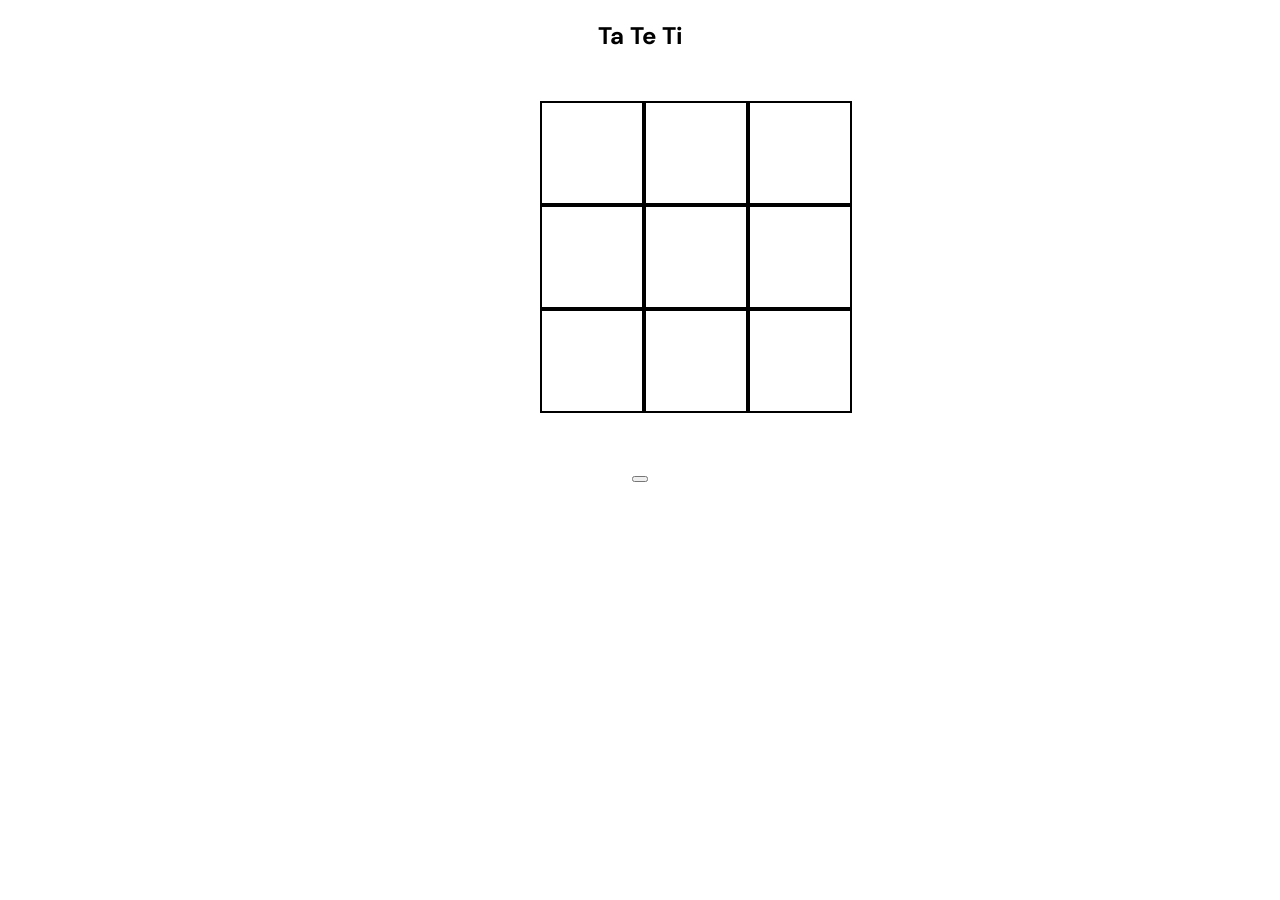
==== index-START.html @ 7414bb49 "The index and the css are ready. need to implement javascript" ====
<!DOCTYPE html>
<html lang="en">
<head>
    <meta charset="UTF-8">
    <meta http-equiv="X-UA-Compatible" content="IE=edge">
    <meta name="viewport" content="width=device-width, initial-scale=1.0">
    <title>Document</title>
    <link rel="stylesheet" href="style-START.css">
    <link rel="preconnect" href="https://fonts.googleapis.com">
    <link rel="preconnect" href="https://fonts.gstatic.com" crossorigin>
    <link href="https://fonts.googleapis.com/css2?family=DM+Sans&display=swap" rel="stylesheet">
</head>
<body>
    <section>
        <h1>Ta Te Ti</h1>
        <div class="game--container">
        <div data-cell-index="0" class="cell"></div>
        <div data-cell-index="1" class="cell"></div>
        <div data-cell-index="2" class="cell"></div>
        <div data-cell-index="3" class="cell"></div>
        <div data-cell-index="4" class="cell"></div>
        <div data-cell-index="5" class="cell"></div>
        <div data-cell-index="6" class="cell"></div>
        <div data-cell-index="7" class="cell"></div>
        <div data-cell-index="7" class="cell"></div>
        </div>
        
        <h2 class="game--status"></h2>
        <button class="game--restart"></button>
    </section>
    
<script src="script-START.js"></script>
</body>
</html>
---- style-START.css ----
body{
    font-family: 'DM Sans', sans-serif;
}
section{
    text-align: center;
}
.game--container{
    display: grid;
    grid-template-columns: repeat(3, auto);
    width: 200px;
    margin: 50px auto;
}
.cell{
    font-family: "Permanent Marker", cursive;
    width: 100px;
    height: 100px;
    box-shadow: 50 50 50 50px black;
    border: 2px solid black;
    line-height: 50px;
    font-size: 60px;
}
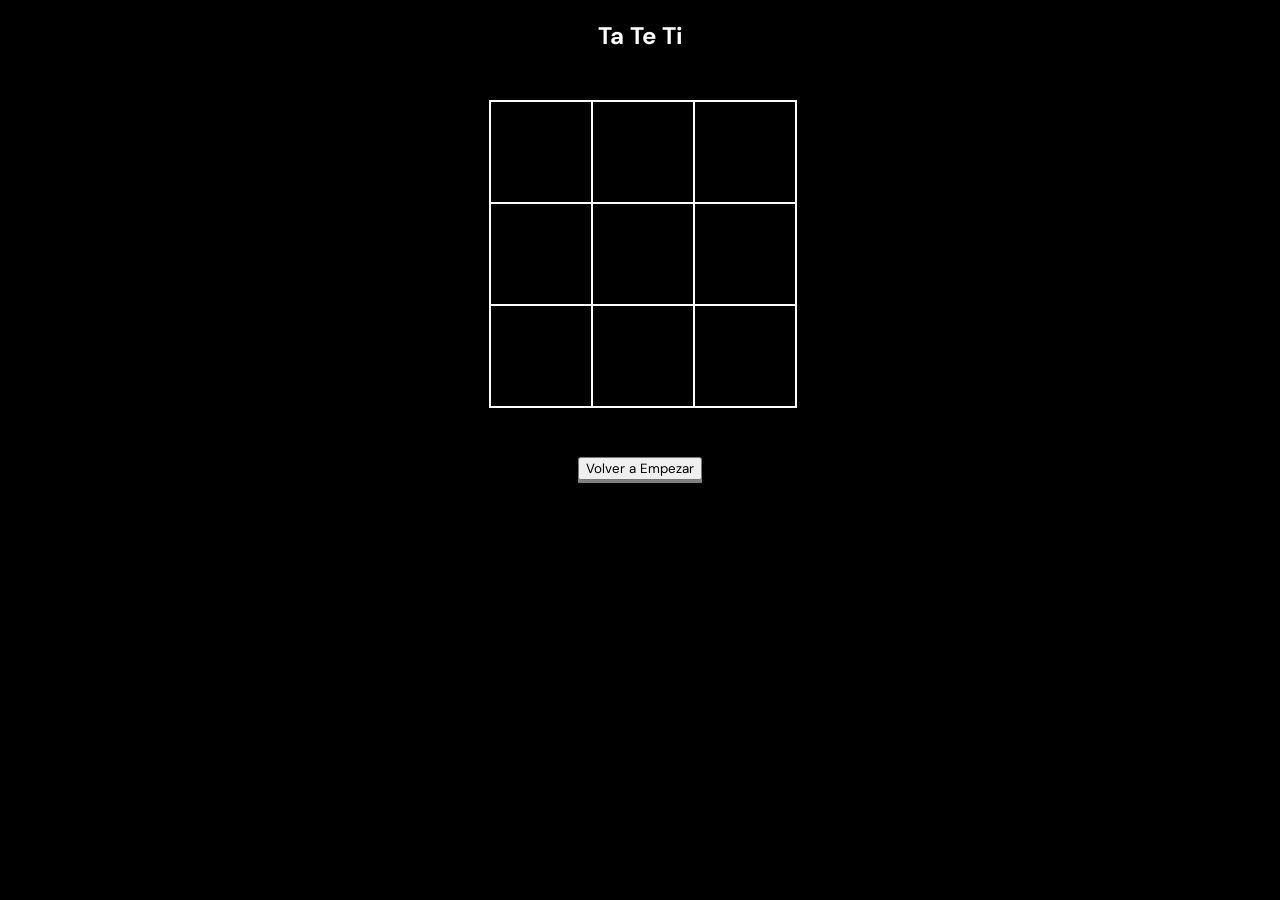
==== commit c631685a: "agregando js" ====
--- a/index-START.html
+++ b/index-START.html
@@ -26,7 +26,7 @@
         </div>
         
         <h2 class="game--status"></h2>
-        <button class="game--restart"></button>
+        <button class="game--restart">Volver a Empezar</button>
     </section>
     
 <script src="script-START.js"></script>
--- a/style-START.css
+++ b/style-START.css
@@ -1,5 +1,7 @@
 body{
     font-family: 'DM Sans', sans-serif;
+    color: white;
+    background-color: black;
 }
 section{
     text-align: center;
@@ -7,15 +9,20 @@
 .game--container{
     display: grid;
     grid-template-columns: repeat(3, auto);
-    width: 200px;
+    width: 300px;
     margin: 50px auto;
 }
 .cell{
     font-family: "Permanent Marker", cursive;
     width: 100px;
     height: 100px;
-    box-shadow: 50 50 50 50px black;
-    border: 2px solid black;
-    line-height: 50px;
+    box-shadow: 0 0 0 01px white;
+    border: 1px solid white;
+    line-height: 1px;
     font-size: 60px;
 }
+button{
+    color: black;
+    font-family:'DM Sans', sans-serif ;
+    box-shadow: 0 3px grey;
+}
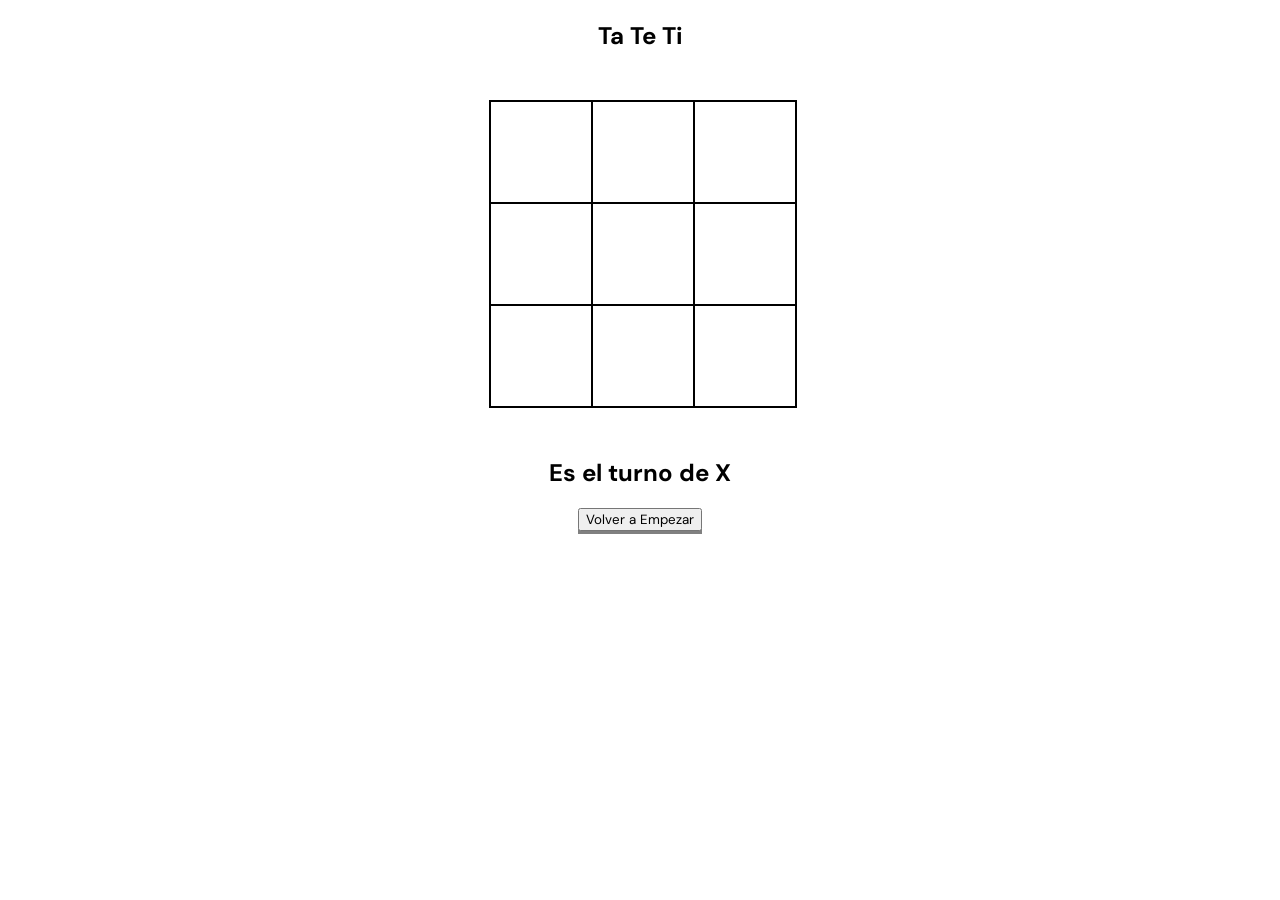
==== commit 6b164a6d: "funciona y no encuentro ninguna falla" ====
--- a/index-START.html
+++ b/index-START.html
@@ -22,7 +22,7 @@
         <div data-cell-index="5" class="cell"></div>
         <div data-cell-index="6" class="cell"></div>
         <div data-cell-index="7" class="cell"></div>
-        <div data-cell-index="7" class="cell"></div>
+        <div data-cell-index="8" class="cell"></div>
         </div>
         
         <h2 class="game--status"></h2>
--- a/style-START.css
+++ b/style-START.css
@@ -1,7 +1,7 @@
 body{
     font-family: 'DM Sans', sans-serif;
-    color: white;
-    background-color: black;
+
+    background-color: white;
 }
 section{
     text-align: center;
@@ -16,9 +16,9 @@
     font-family: "Permanent Marker", cursive;
     width: 100px;
     height: 100px;
-    box-shadow: 0 0 0 01px white;
-    border: 1px solid white;
-    line-height: 1px;
+    box-shadow: 0 0 0 01px black;
+    border: 1px solid black;
+    line-height: 80px;
     font-size: 60px;
 }
 button{
